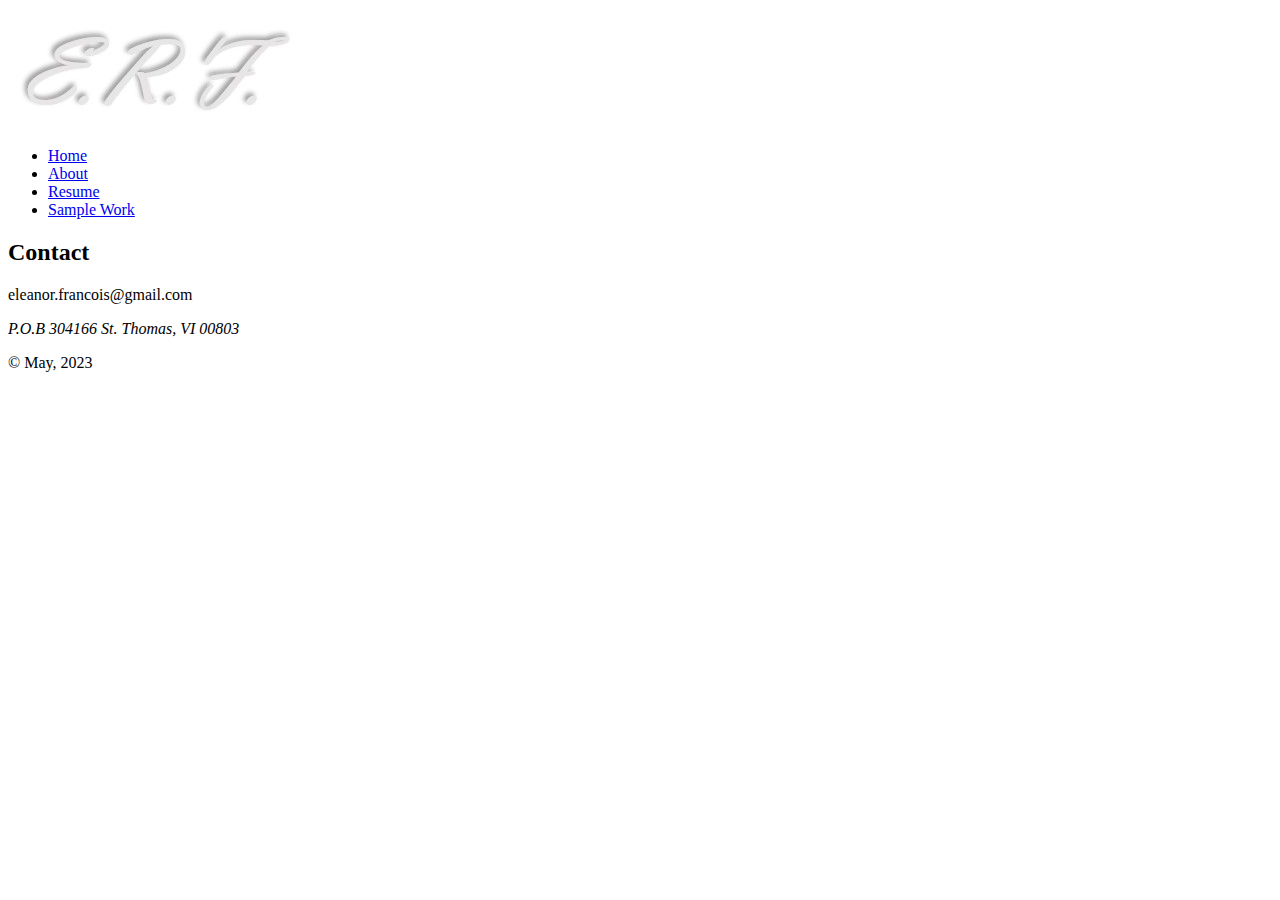
==== about.html @ 51704c14 "web pages" ====
<!DOCTYPE html>
<html lang="en">
<head>
    <meta charset="UTF-8">
    <meta name="viewport" content="width=device-width, initial-scale=1.0">
    <title>Eleanor Rene Francois - Portfolio</title>
</head>
<body>
  <header>
    <nav>
      <img src="images/logo.jpg" alt="Eleanor Francois Logo">
        <ul>
        <li><a href="index.html">Home</a></li>
        <li><a href="about.html">About</a></li>
        <li><a href="resume.html">Resume</a></li>
        <li><a href="sample_work.html">Sample Work</a></li>
        </ul>
    </nav>
   </header>
   <main>
   </main>
    <footer>
        <div>
        <h2>Contact</h2>
        <p>eleanor.francois@gmail.com</p>
        <address>P.O.B 304166 St. Thomas, VI 00803</address>
        </div>
        <div>
        <p>© May, 2023</p>
        </div>
    </footer>
</body>
</html>
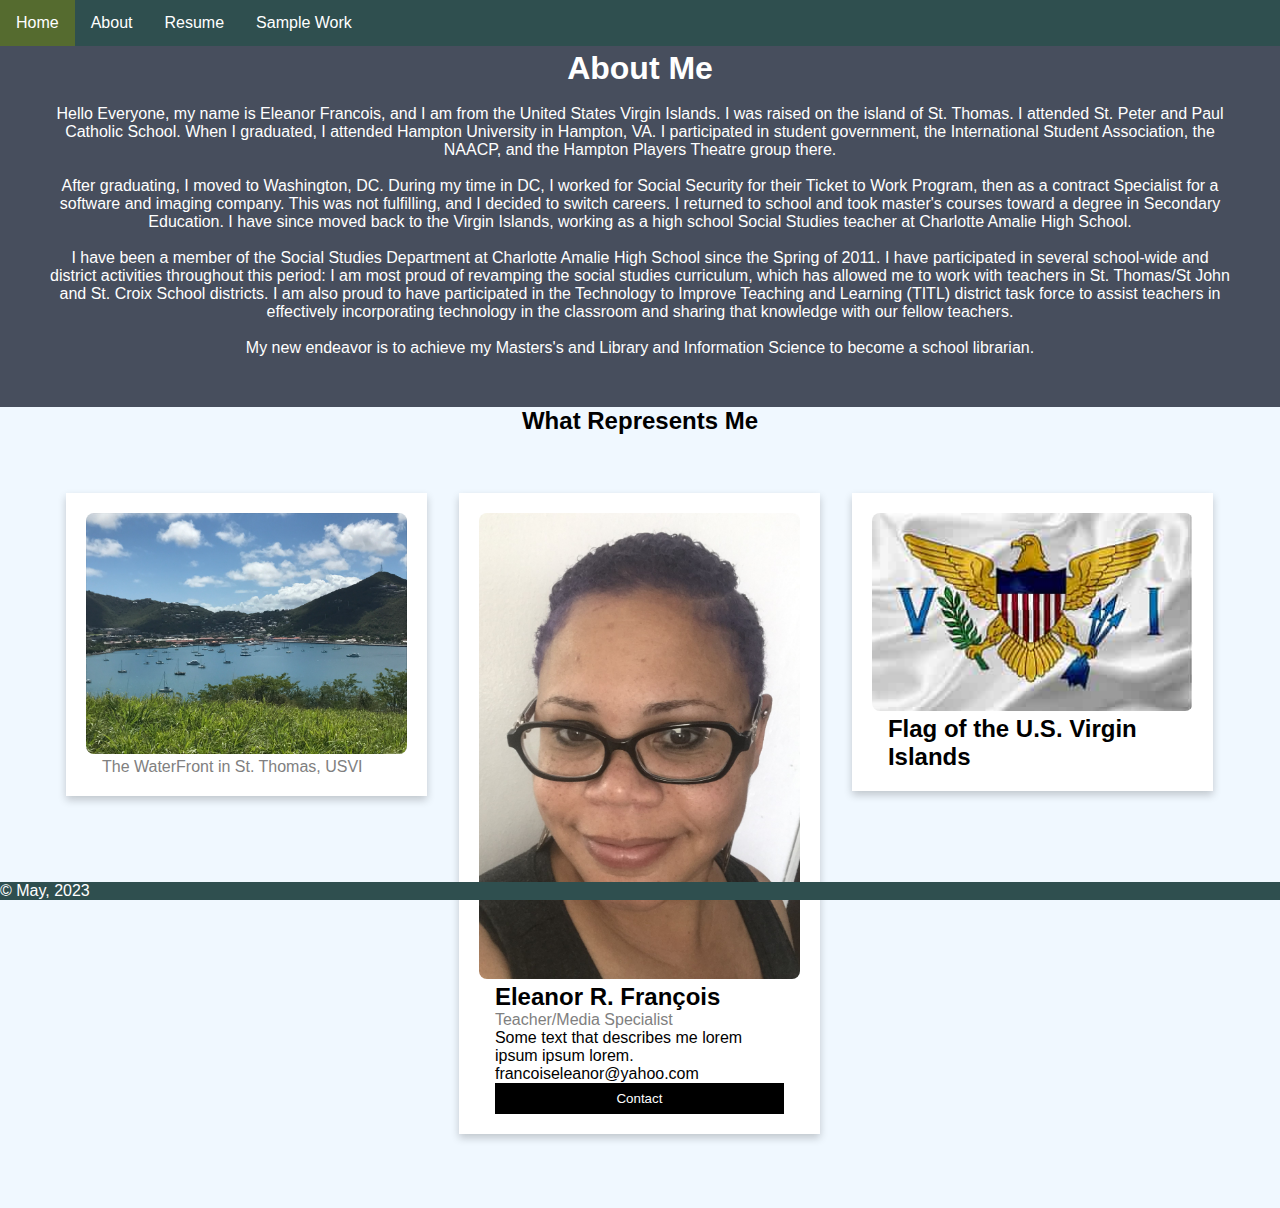
==== commit c4dcaff3: "css style added to html" ====
--- a/about.html
+++ b/about.html
@@ -4,11 +4,11 @@
     <meta charset="UTF-8">
     <meta name="viewport" content="width=device-width, initial-scale=1.0">
     <title>Eleanor Rene Francois - Portfolio</title>
+    <link rel="stylesheet" href="styl.css"/>
 </head>
 <body>
   <header>
     <nav>
-      <img src="images/logo.jpg" alt="Eleanor Francois Logo">
         <ul>
         <li><a href="index.html">Home</a></li>
         <li><a href="about.html">About</a></li>
@@ -18,16 +18,66 @@
     </nav>
    </header>
    <main>
-   </main>
-    <footer>
-        <div>
-        <h2>Contact</h2>
-        <p>eleanor.francois@gmail.com</p>
-        <address>P.O.B 304166 St. Thomas, VI 00803</address>
+    <div class="about-section">
+      <h1>About Me</h1><br>
+      <p>Hello Everyone, my name is Eleanor Francois, and I am from the United States Virgin Islands. I was raised 
+        on the island of St. Thomas. I attended St. Peter and Paul Catholic School. When I graduated, I attended 
+        Hampton University in Hampton, VA. I participated in student government, the International Student Association, 
+        the NAACP, and the Hampton Players Theatre group there. </p><br>
+      <p>After graduating, I moved to Washington, DC. During my time in DC, I worked for Social Security for their Ticket 
+        to Work Program, then as a contract Specialist for a software and imaging company. This was not fulfilling, and 
+        I decided to switch careers. I returned to school and took master's courses toward a degree in Secondary Education.
+         I have since moved back to the Virgin Islands, working as a high school Social Studies teacher at Charlotte Amalie
+         High School.</p><br>
+      <p>I have been a member of the Social Studies Department at Charlotte Amalie High School since the Spring of 2011. 
+        I have participated in several school-wide and district activities throughout this period: I am most proud of 
+        revamping the social studies curriculum, which has allowed me to work with teachers in St. Thomas/St John and 
+        St. Croix School districts. I am also proud to have participated in the  Technology to Improve Teaching and 
+        Learning (TITL) district task force to assist teachers in effectively incorporating technology in the classroom 
+        and sharing that knowledge with our fellow teachers.</p><br>
+      <p>My new endeavor is to achieve my Masters's and Library and Information Science to become a school librarian. </p>
+    </div>
+    
+    <h2 style="text-align:center">What Represents Me</h2>
+    <div class="row">
+      <div class="column">
+        <div class="card">
+          <img src= "images/harbor_stt.JPG" alt="STT Harbor" style="width:100%">
+          <div class="container">
+            <p class="title"> The WaterFront in St. Thomas, USVI </p>
+            </div>
         </div>
-        <div>
-        <p>© May, 2023</p>
+      </div>
+    
+      <div class="column">
+        <div class="card">
+          <img src="images/elpic.jpg" alt="eleanor" style="width:100%">
+          <div class="container">
+            <h2>Eleanor R. François</h2>
+            <p class="title">Teacher/Media Specialist</p>
+            <p>Some text that describes me lorem ipsum ipsum lorem.</p>
+            <p>francoiseleanor@yahoo.com</p>
+            <p><button class="button">Contact</button></p>
+          </div>
         </div>
-    </footer>
-</body>
+      </div>
+    
+      <div class="column">
+        <div class="card">
+          <img src="images/viflag.jpg" alt="VI Flag" style="width:100%">
+          <div class="container">
+            <h2>Flag of the U.S. Virgin Islands</h2>
+            
+          </div>
+        </div>
+      </div>
+    </div> 
+    </main>
+
+   <div class="footer">
+        
+    <p>© May, 2023</p>
+    </div>
+    
+  </body>
 </html>
--- a/styl.css
+++ b/styl.css
@@ -0,0 +1,334 @@
+* {
+	box-sizing: border-box;
+	margin: 0;
+	padding: 0;
+}
+
+body { 
+    background-color: rgb(240, 248, 255);
+    color: black; 
+    font-family: 'Times New Roman', Times, serif;
+}
+
+ul {
+    list-style-type: none;
+    margin: 0;
+    padding: 0;
+    overflow: hidden;
+    background-color: darkslategrey;
+  }
+  
+  li {
+    float: left;
+  }
+  
+  li a {
+    display: block;
+    color: white;
+    text-align: center;
+    padding: 14px 16px;
+    text-decoration: none;
+  }
+  
+  /* Change the link color to #111 (black) on hover */
+  li a:hover {
+    background-color: darkolivegreen;
+  }
+
+  ul {
+    position: fixed;
+    top: 0;
+    width: 100%;
+  }
+
+  div {
+    padding: 50px;
+    
+  }
+  img {
+    border-radius: 8px;
+  }
+  /* Style the header */
+.header {
+ padding: 50px;
+ background-image: url(../images/open_book.png);
+ background-repeat: no-repeat;
+ background-size: cover;
+ color: white;
+ padding: 50px;
+text-align: center;
+} 
+
+.img-container {
+    float: left;overflow: auto;
+    width: 50%; 
+    padding: 5px; 
+  }
+
+  .box {
+    float: right;
+    width: 50%; 
+    padding: 50px; 
+    text-align: center;
+    text-size-adjust: 100px;
+  }
+
+  .clearfix::after {
+    content: "";
+    clear: both;
+    display: table;
+  }
+
+  .column-quote {
+    width: 50%;
+    height: 475px;
+    float: right;
+    padding: 40px;
+    padding-left:10px;
+    padding-right: 10px;
+    padding-bottom:50px;
+    margin:auto;
+    margin-bottom:50px;
+    border: 20px solid darkslategrey;
+  }
+  .quote {
+  font-size:35px;
+  font-weight:bold;
+  line-height: 1;
+  text-align: center;
+  color: darkslategray;
+}
+
+.footer {
+  position: fixed;
+  left: 0;
+  bottom: 0;
+  width: 100%;
+  background-color: darkslategrey;
+  color: white;
+  text-align: none;
+  padding: 0px;
+  }
+/* Responsive layout - when the screen is less than 800px wide, make the two columns stack on top of each other instead of next to each other */
+@media screen and (max-width: 800px) {
+  .img-container, .box {   
+    width: 100%;
+    padding: 0;
+  }
+}
+
+/* Responsive layout - when the screen is less than 400px wide, make the navigation links stack on top of each other instead of next to each other */
+@media screen and (max-width: 400px) {
+  .topnav a {
+    float: none;
+    width: 100%;
+  }
+}
+
+
+/* Create two unequal columns that floats next to each other */
+/* Left column */
+.leftcolumn {   
+  float: left;
+  width: 75%;
+}
+
+/* Right column */
+.rightcolumn {
+  float: right;
+  width: 25%;
+  background-color: #f1f1f1;
+  padding-left: 20px;
+}
+
+/* Add a card effect for articles */
+.card {
+  background-color: white;
+  padding: 20px;
+  margin-top: 20px;
+}
+
+/* Clear floats after the columns */
+.row::after {
+  content: "";
+  display: table;
+  clear: both;
+}
+
+
+/* Responsive layout - when the screen is less than 800px wide, make the two columns stack on top of each other instead of next to each other */
+@media screen and (max-width: 800px) {
+  .leftcolumn, .rightcolumn {   
+    width: 100%;
+    padding: 0;
+  }
+}
+
+/* Responsive layout - when the screen is less than 400px wide, make the navigation links stack on top of each other instead of next to each other */
+@media screen and (max-width: 400px) {
+  .topnav a {
+    float: none;
+    width: 100%;
+  }
+}
+
+
+
+/* Style all font awesome icons */
+.fa {
+  padding: 20px;
+  font-size: 30px;
+  width: 50px;
+  text-align: center;
+  text-decoration: none;
+}
+
+/* Add a hover effect if you want */
+.fa:hover {
+  opacity: 0.7;
+}
+
+.fa-facebook {
+  background: #3B5998;
+  color: white;
+}
+
+.fa-twitter {
+  background: #55ACEE;
+  color: white;
+}
+
+.fa-youtube {
+  background: #bb0000;
+  color: white;
+}
+
+.fa-instagram {
+  background: #125688;
+  color: white;
+}
+
+
+/* Header/logo Title */
+.header1 {
+  padding: 80px;
+  text-align: center;
+  background-image: url(../images/goa.jpg);
+  background-repeat: no-repeat;
+  background-size: cover;
+  color: white;
+}
+
+/* Column container */
+.row1 {  
+  display: -ms-flexbox; /* IE10 */
+  display: flex;
+  -ms-flex-wrap: wrap; /* IE10 */
+  flex-wrap: wrap;
+}
+
+/* Create two unequal columns that sits next to each other */
+/* Sidebar/left column */
+.side1 {
+  -ms-flex: 30%; /* IE10 */
+  flex: 30%;
+  background-color: #f1f1f1;
+  padding: 20px;
+}
+
+/* Main column */
+.main1 {   
+  -ms-flex: 70%; /* IE10 */
+  flex: 70%;
+  background-color: white;
+  padding: 20px;
+}
+
+
+/* Solid border */
+hr.solid {
+  border-top: 3px solid #bbb;
+}
+
+h3 {
+  text-align: center;
+}
+
+
+
+
+body {
+  font-family: Arial, Helvetica, sans-serif;
+  margin: 0;
+}
+
+html {
+  box-sizing: border-box;
+}
+
+*, *:before, *:after {
+  box-sizing: inherit;
+}
+
+.column {
+  float: left;
+  width: 33.3%;
+  margin-bottom: 16px;
+  padding: 0 8px;
+}
+
+.card {
+  box-shadow: 0 4px 8px 0 rgba(0, 0, 0, 0.2);
+  margin: 8px;
+}
+
+.about-section {
+  padding: 50px;
+  text-align: center;
+  background-color: #474e5d;
+  color: white;
+}
+
+.container {
+  padding: 0 16px;
+}
+
+.container::after, .row::after {
+  content: "";
+  clear: both;
+  display: table;
+}
+
+.title {
+  color: grey;
+}
+
+.button {
+  border: none;
+  outline: 0;
+  display: inline-block;
+  padding: 8px;
+  color: white;
+  background-color: #000;
+  text-align: center;
+  cursor: pointer;
+  width: 100%;
+}
+
+.button:hover {
+  background-color: #555;
+}
+
+@media screen and (max-width: 650px) {
+  .column {
+    width: 100%;
+    display: block;
+  }
+}
+
+
+
+
+
+
+
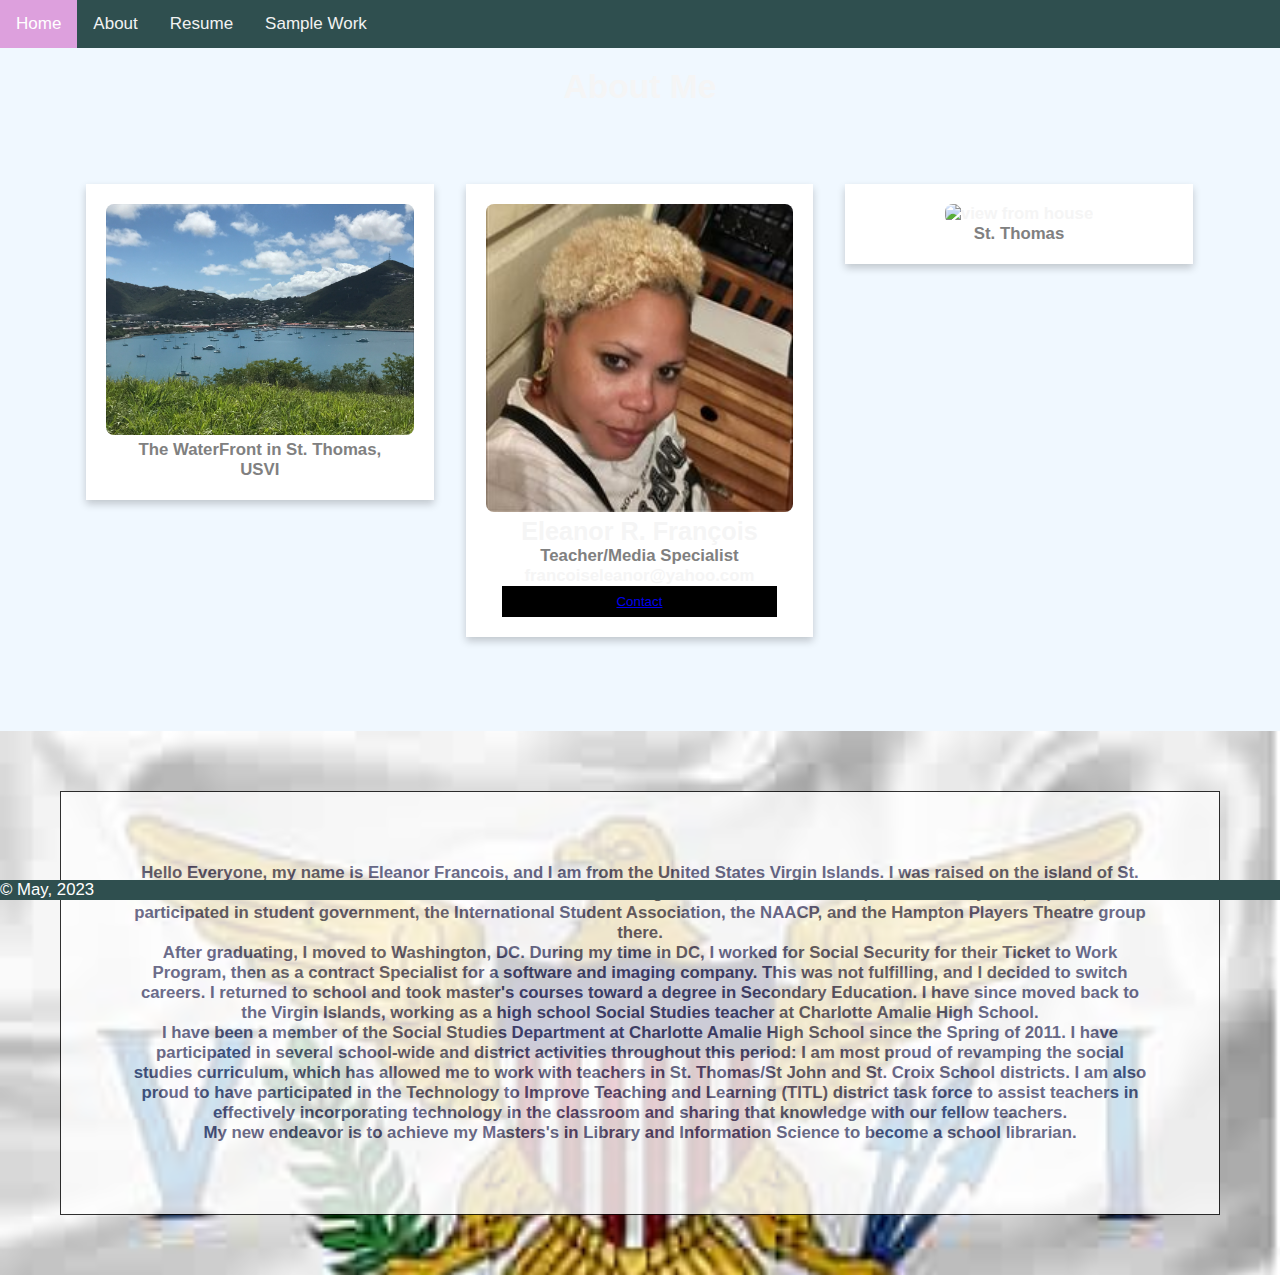
==== commit c7970601: "css changes" ====
--- a/about.html
+++ b/about.html
@@ -8,41 +8,22 @@
 </head>
 <body>
   <header>
-    <nav>
-        <ul>
-        <li><a href="index.html">Home</a></li>
-        <li><a href="about.html">About</a></li>
-        <li><a href="resume.html">Resume</a></li>
-        <li><a href="sample_work.html">Sample Work</a></li>
-        </ul>
-    </nav>
+    <div class="topnav" id="myTopnav">
+        
+      <a href="index.html" class="active">Home</a>
+      <a href="about.html">About</a>
+      <a href="resume.html">Resume</a>
+      <a href="sample_work.html">Sample Work</a>
+      
+  </div>
    </header>
    <main>
     <div class="about-section">
-      <h1>About Me</h1><br>
-      <p>Hello Everyone, my name is Eleanor Francois, and I am from the United States Virgin Islands. I was raised 
-        on the island of St. Thomas. I attended St. Peter and Paul Catholic School. When I graduated, I attended 
-        Hampton University in Hampton, VA. I participated in student government, the International Student Association, 
-        the NAACP, and the Hampton Players Theatre group there. </p><br>
-      <p>After graduating, I moved to Washington, DC. During my time in DC, I worked for Social Security for their Ticket 
-        to Work Program, then as a contract Specialist for a software and imaging company. This was not fulfilling, and 
-        I decided to switch careers. I returned to school and took master's courses toward a degree in Secondary Education.
-         I have since moved back to the Virgin Islands, working as a high school Social Studies teacher at Charlotte Amalie
-         High School.</p><br>
-      <p>I have been a member of the Social Studies Department at Charlotte Amalie High School since the Spring of 2011. 
-        I have participated in several school-wide and district activities throughout this period: I am most proud of 
-        revamping the social studies curriculum, which has allowed me to work with teachers in St. Thomas/St John and 
-        St. Croix School districts. I am also proud to have participated in the  Technology to Improve Teaching and 
-        Learning (TITL) district task force to assist teachers in effectively incorporating technology in the classroom 
-        and sharing that knowledge with our fellow teachers.</p><br>
-      <p>My new endeavor is to achieve my Masters's and Library and Information Science to become a school librarian. </p>
-    </div>
-    
-    <h2 style="text-align:center">What Represents Me</h2>
+      <h1>About Me</h1><br> 
     <div class="row">
       <div class="column">
         <div class="card">
-          <img src= "images/harbor_stt.JPG" alt="STT Harbor" style="width:100%">
+          <img src= "images/harbor_stt.JPG" alt="STT Harbor" class="responsive" style="width:100%">
           <div class="container">
             <p class="title"> The WaterFront in St. Thomas, USVI </p>
             </div>
@@ -51,27 +32,48 @@
     
       <div class="column">
         <div class="card">
-          <img src="images/elpic.jpg" alt="eleanor" style="width:100%">
+          <img src="images/efno.jpg" alt="eleanor" class="responsive" style="width:100%">
           <div class="container">
             <h2>Eleanor R. François</h2>
             <p class="title">Teacher/Media Specialist</p>
-            <p>Some text that describes me lorem ipsum ipsum lorem.</p>
             <p>francoiseleanor@yahoo.com</p>
-            <p><button class="button">Contact</button></p>
+            <p><button class="button"><a href="mailto:francoiseleanor@yahoo.com">Contact</a></button></p>
           </div>
         </div>
       </div>
     
       <div class="column">
         <div class="card">
-          <img src="images/viflag.jpg" alt="VI Flag" style="width:100%">
+          <img src="images/southview.png" alt="view from house" class="responsive" style="width:100%">
           <div class="container">
-            <h2>Flag of the U.S. Virgin Islands</h2>
+            <p class="title">St. Thomas </p>
             
           </div>
         </div>
       </div>
     </div> 
+  </div>
+    <div class="about-section-1">
+      <div class="transbox">
+      
+      <p>Hello Everyone, my name is Eleanor Francois, and I am from the United States Virgin Islands. I was raised 
+        on the island of St. Thomas. I attended St. Peter and Paul Catholic School. When I graduated, I attended 
+        Hampton University in Hampton, VA. I participated in student government, the International Student Association, 
+        the NAACP, and the Hampton Players Theatre group there.<br>
+      After graduating, I moved to Washington, DC. During my time in DC, I worked for Social Security for their Ticket 
+        to Work Program, then as a contract Specialist for a software and imaging company. This was not fulfilling, and 
+        I decided to switch careers. I returned to school and took master's courses toward a degree in Secondary Education.
+         I have since moved back to the Virgin Islands, working as a high school Social Studies teacher at Charlotte Amalie
+         High School.<br>
+      I have been a member of the Social Studies Department at Charlotte Amalie High School since the Spring of 2011. 
+        I have participated in several school-wide and district activities throughout this period: I am most proud of 
+        revamping the social studies curriculum, which has allowed me to work with teachers in St. Thomas/St John and 
+        St. Croix School districts. I am also proud to have participated in the  Technology to Improve Teaching and 
+        Learning (TITL) district task force to assist teachers in effectively incorporating technology in the classroom 
+        and sharing that knowledge with our fellow teachers.<br>
+      My new endeavor is to achieve my Masters's in Library and Information Science to become a school librarian. </p>
+    </div>
+    </div>
     </main>
 
    <div class="footer">
--- a/styl.css
+++ b/styl.css
@@ -4,11 +4,16 @@
 	padding: 0;
 }
 
+html {
+  font-size: calc(60% + 0.8vmin);
+}
+
 body { 
     background-color: rgb(240, 248, 255);
     color: black; 
     font-family: 'Times New Roman', Times, serif;
 }
+
 
 ul {
     list-style-type: none;
@@ -48,18 +53,9 @@
   img {
     border-radius: 8px;
   }
-  /* Style the header */
-.header {
- padding: 50px;
- background-image: url(../images/open_book.png);
- background-repeat: no-repeat;
- background-size: cover;
- color: white;
- padding: 50px;
-text-align: center;
-} 
-
-.img-container {
+
+  
+  .img-container {
     float: left;overflow: auto;
     width: 50%; 
     padding: 5px; 
@@ -92,11 +88,19 @@
     border: 20px solid darkslategrey;
   }
   .quote {
-  font-size:35px;
+  font-size:3vw;
+  font-family: Cambria, Cochin, Georgia, Times, 'Times New Roman', serif;
+  font-style: italic;
   font-weight:bold;
   line-height: 1;
   text-align: center;
-  color: darkslategray;
+  color: rebeccapurple;
+
+}
+
+.responsive {
+  max-width: 100%;
+  height: auto;
 }
 
 .footer {
@@ -283,10 +287,42 @@
 }
 
 .about-section {
+  padding: 20px;
+  text-align: center;
+  font-weight: bold;
+  background-image: url(../images/southview.png);
+  background-repeat: no-repeat;
+  background-size:cover;
+  overflow: auto; 
+  color: whitesmoke;
+}
+.about-section-1 {
   padding: 50px;
   text-align: center;
-  background-color: #474e5d;
-  color: white;
+  font-weight: bold;
+  background-image: url(../images/viflag.jpg);
+  background-repeat: no-repeat;
+  background-size:cover;
+  overflow: auto; 
+  color: whitesmoke;
+}
+
+div.transbox {
+  margin: 10px;
+  background-color: #ffffff;
+  border: 1px solid black;
+  opacity: 0.8;
+}
+
+div.transbox h1 {
+  margin: 2%;
+  font-weight: bold;
+  color: darkslategrey;
+}
+div.transbox p {
+  margin: 2%;
+  font-weight: bold;
+  color: rgb(75, 75, 112);
 }
 
 .container {
@@ -327,8 +363,54 @@
 }
 
 
-
-
-
-
-
+/* background to the top navigation */
+.topnav {
+  left: 0;
+  bottom: 0;
+  width: 100%;
+  background-color: darkslategray;
+  overflow: hidden;
+  padding: 0%;
+}
+
+/*  links inside the navigation bar */
+.topnav a {
+  float: left;
+  display: block;
+  color: #f2f2f2;
+  text-align: center;
+  padding: 14px 16px;
+  text-decoration: none;
+  font-size: 17px;
+}
+
+/* Change the color of links on hover */
+.topnav a:hover {
+  background-color: #ddd;
+  color: #3B5998;
+}
+
+/* Active class to highlight the current page */
+.topnav a.active {
+  background-color: plum;
+  color: white;
+}
+
+/* Hide the link that should open and close the topnav on small screens */
+.topnav .icon {
+  display: none;
+}
+
+
+/* Add responsiveness - will automatically display the navbar vertically instead
+ of horizontally on screens less than 500 pixels */
+@media screen and (max-width: 500px) {
+  .topnav a {
+    float: none;
+    display: block;
+  }
+}
+
+
+
+
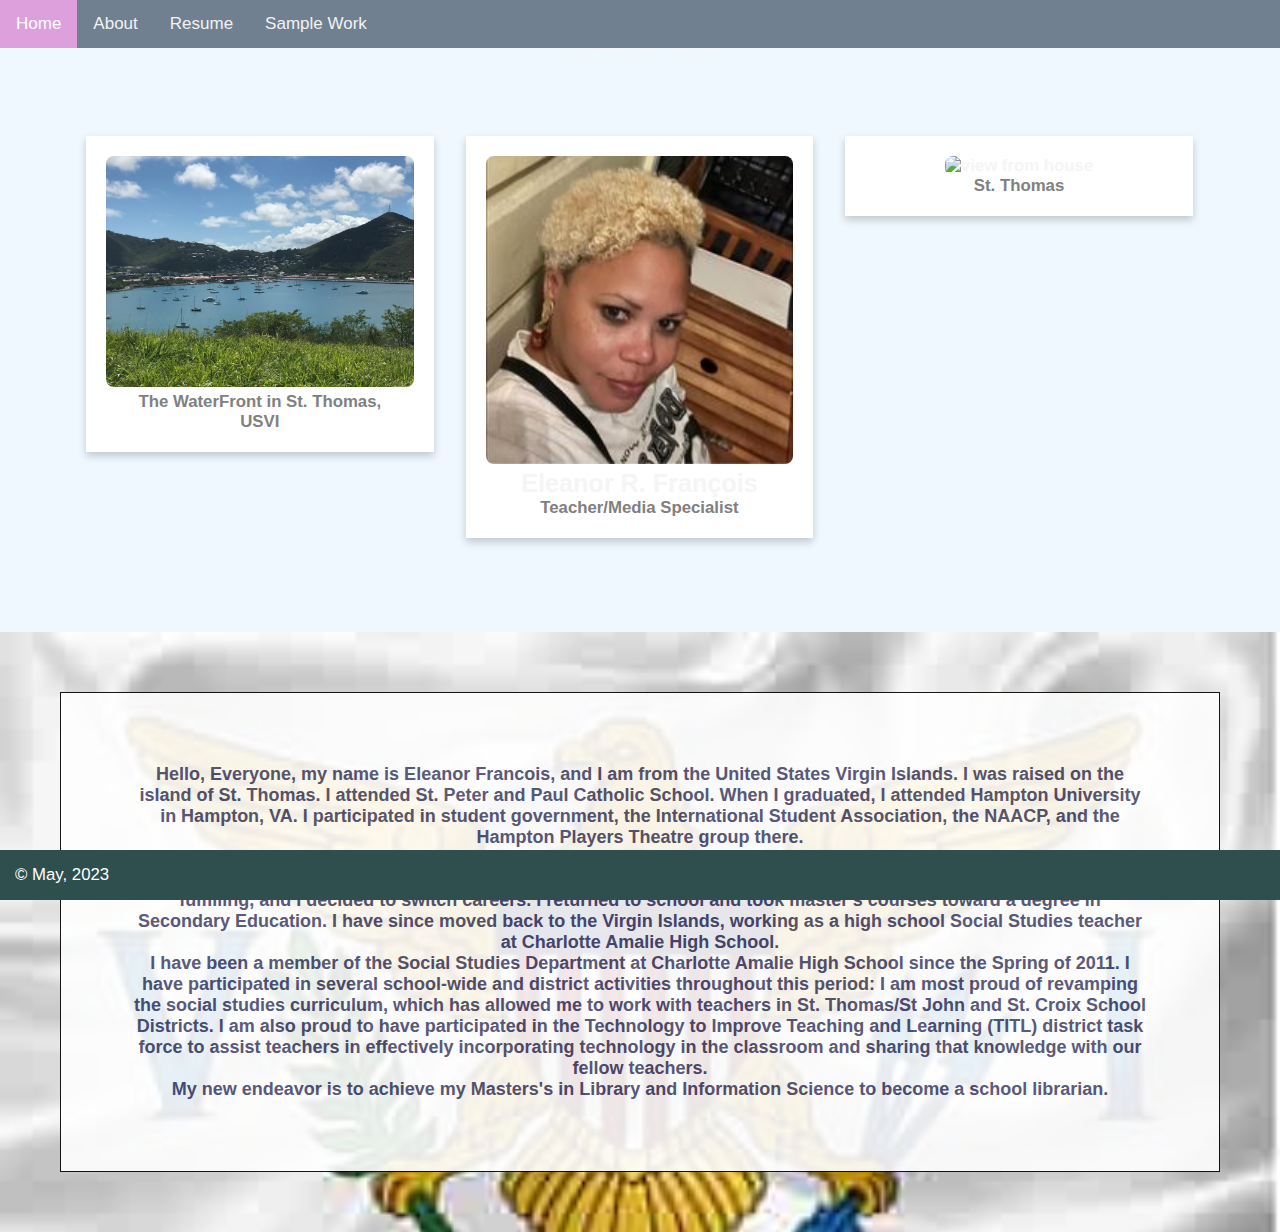
==== commit 3a768b4a: "added form validation to sample work page" ====
--- a/about.html
+++ b/about.html
@@ -36,8 +36,6 @@
           <div class="container">
             <h2>Eleanor R. François</h2>
             <p class="title">Teacher/Media Specialist</p>
-            <p>francoiseleanor@yahoo.com</p>
-            <p><button class="button"><a href="mailto:francoiseleanor@yahoo.com">Contact</a></button></p>
           </div>
         </div>
       </div>
@@ -56,22 +54,25 @@
     <div class="about-section-1">
       <div class="transbox">
       
-      <p>Hello Everyone, my name is Eleanor Francois, and I am from the United States Virgin Islands. I was raised 
-        on the island of St. Thomas. I attended St. Peter and Paul Catholic School. When I graduated, I attended 
-        Hampton University in Hampton, VA. I participated in student government, the International Student Association, 
-        the NAACP, and the Hampton Players Theatre group there.<br>
-      After graduating, I moved to Washington, DC. During my time in DC, I worked for Social Security for their Ticket 
-        to Work Program, then as a contract Specialist for a software and imaging company. This was not fulfilling, and 
-        I decided to switch careers. I returned to school and took master's courses toward a degree in Secondary Education.
-         I have since moved back to the Virgin Islands, working as a high school Social Studies teacher at Charlotte Amalie
-         High School.<br>
-      I have been a member of the Social Studies Department at Charlotte Amalie High School since the Spring of 2011. 
-        I have participated in several school-wide and district activities throughout this period: I am most proud of 
-        revamping the social studies curriculum, which has allowed me to work with teachers in St. Thomas/St John and 
-        St. Croix School districts. I am also proud to have participated in the  Technology to Improve Teaching and 
-        Learning (TITL) district task force to assist teachers in effectively incorporating technology in the classroom 
-        and sharing that knowledge with our fellow teachers.<br>
-      My new endeavor is to achieve my Masters's in Library and Information Science to become a school librarian. </p>
+      <p>Hello, Everyone, my name is Eleanor Francois, and I am from the United States Virgin Islands. I was raised on 
+        the island of St. Thomas. I attended St. Peter and Paul Catholic School. When I graduated, I attended Hampton 
+        University in Hampton, VA. I participated in student government, the International Student Association, the NAACP,
+        and the Hampton Players Theatre group there.<br>
+        
+        After graduating, I moved to Washington, DC. During my time in DC, I worked for Social Security for their Ticket 
+        to Work Program, then as a contract Specialist for a software and imaging company. Working in these positions was 
+        not fulfilling, and I decided to switch careers. I returned to school and took master's courses toward a degree in
+         Secondary Education. I have since moved back to the Virgin Islands, working as a high school Social Studies 
+         teacher at Charlotte Amalie High School.<br>
+        
+         I have been a member of the Social Studies Department at Charlotte Amalie High School since the Spring of 2011. 
+         I have participated in several school-wide and district activities throughout this period: I am most proud of 
+         revamping the social studies curriculum, which has allowed me to work with teachers in St. Thomas/St John and 
+         St. Croix School Districts. I am also proud to have participated in the  Technology to Improve Teaching and 
+         Learning (TITL) district task force to assist teachers in effectively incorporating technology in the classroom 
+         and sharing that knowledge with our fellow teachers.<br>
+      
+         My new endeavor is to achieve my Masters's in Library and Information Science to become a school librarian. </p>
     </div>
     </div>
     </main>
--- a/styl.css
+++ b/styl.css
@@ -12,7 +12,7 @@
     background-color: rgb(240, 248, 255);
     color: black; 
     font-family: 'Times New Roman', Times, serif;
-}
+  }
 
 
 ul {
@@ -103,6 +103,8 @@
   height: auto;
 }
 
+
+
 .footer {
   position: fixed;
   left: 0;
@@ -111,8 +113,9 @@
   background-color: darkslategrey;
   color: white;
   text-align: none;
-  padding: 0px;
-  }
+  padding: 15px;
+  }
+
 /* Responsive layout - when the screen is less than 800px wide, make the two columns stack on top of each other instead of next to each other */
 @media screen and (max-width: 800px) {
   .img-container, .box {   
@@ -134,15 +137,15 @@
 /* Left column */
 .leftcolumn {   
   float: left;
-  width: 75%;
+  width: 70%;
 }
 
 /* Right column */
 .rightcolumn {
   float: right;
-  width: 25%;
+  width: 30%;
   background-color: #f1f1f1;
-  padding-left: 20px;
+  padding-left: 30px;
 }
 
 /* Add a card effect for articles */
@@ -175,7 +178,6 @@
     width: 100%;
   }
 }
-
 
 
 /* Style all font awesome icons */
@@ -300,6 +302,7 @@
   padding: 50px;
   text-align: center;
   font-weight: bold;
+  font-size: large;
   background-image: url(../images/viflag.jpg);
   background-repeat: no-repeat;
   background-size:cover;
@@ -311,7 +314,7 @@
   margin: 10px;
   background-color: #ffffff;
   border: 1px solid black;
-  opacity: 0.8;
+  opacity: 0.9;
 }
 
 div.transbox h1 {
@@ -365,11 +368,11 @@
 
 /* background to the top navigation */
 .topnav {
-  left: 0;
-  bottom: 0;
-  width: 100%;
-  background-color: darkslategray;
+  background-color: slategray;
   overflow: hidden;
+  position: fixed;
+  top: 0;
+  width: 100%; 
   padding: 0%;
 }
 
@@ -412,5 +415,65 @@
 }
 
 
-
-
+/* Style inputs with type="text", select elements and textareas */
+input[type=text], select, textarea {
+  width: 100%; /* Full width */
+  padding: 12px; /* Some padding */ 
+  border: 1px solid #ccc; /* Gray border */
+  border-radius: 4px; /* Rounded borders */
+  box-sizing: border-box; /* Make sure that padding and width stays in place */
+  margin-top: 6px; /* Add a top margin */
+  margin-bottom: 16px; /* Bottom margin */
+  resize: vertical /* Allow the user to vertically resize the textarea (not horizontally) */
+}
+
+/* Style inputs with type="email", select elements and textareas */
+input[type=email], select, textarea {
+  width: 100%; /* Full width */
+  padding: 12px; /* Some padding */ 
+  border: 1px solid #ccc; /* Gray border */
+  border-radius: 4px; /* Rounded borders */
+  box-sizing: border-box; /* Make sure that padding and width stays in place */
+  margin-top: 6px; /* Add a top margin */
+  margin-bottom: 16px; /* Bottom margin */
+  resize: vertical /* Allow the user to vertically resize the textarea (not horizontally) */
+}
+
+/* Style the submit button with a specific background color etc */
+input[type=submit] {
+  background-color: plum;
+  color: white;
+  padding: 12px 20px;
+  width: 100%;
+  font-weight: 700;
+  text-transform: capitalize;
+  border: none;
+  border-radius: 4px;
+  cursor: pointer;
+}
+
+
+/* When moving the mouse over the submit button, add a darker green color */
+input[type=submit]:hover {
+  background-color: slategrey;
+}
+
+.error {
+  border-color: #bb0000;
+}
+
+.error-message {
+  border-color: #bb0000;
+  margin: -1em 0 1.5em;
+}
+
+
+/* Add a background color and some padding around the form */
+.container-2 {
+  border-radius: 5px;
+  background-color: #f2f2f2;
+  padding: 20px;
+}
+
+
+
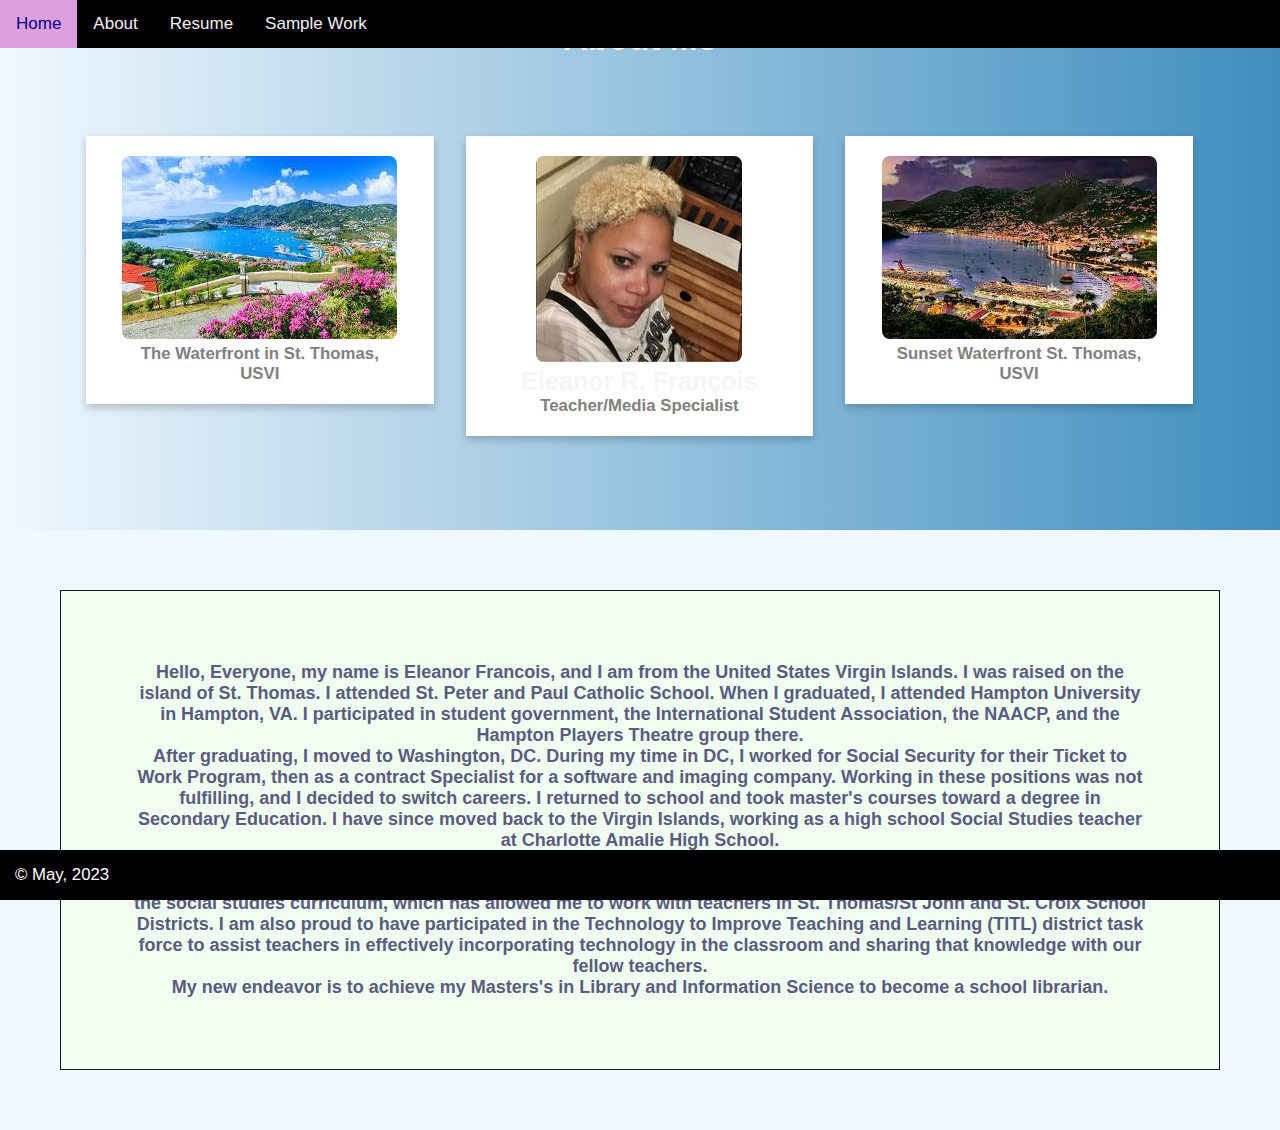
==== commit 136e61b7: "Audit" ====
--- a/about.html
+++ b/about.html
@@ -23,16 +23,16 @@
     <div class="row">
       <div class="column">
         <div class="card">
-          <img src= "images/harbor_stt.JPG" alt="STT Harbor" class="responsive" style="width:100%">
+          <img src= "images/sttharborday.jpg" alt="STT Harbor" class="responsive" style="width: auto;">
           <div class="container">
-            <p class="title"> The WaterFront in St. Thomas, USVI </p>
+            <p class="title"> The Waterfront in St. Thomas, USVI </p>
             </div>
         </div>
       </div>
     
       <div class="column">
         <div class="card">
-          <img src="images/efno.jpg" alt="eleanor" class="responsive" style="width:100%">
+          <img src="images/efno.jpg" alt="eleanor" class="responsive" style="width:auto">
           <div class="container">
             <h2>Eleanor R. François</h2>
             <p class="title">Teacher/Media Specialist</p>
@@ -42,9 +42,9 @@
     
       <div class="column">
         <div class="card">
-          <img src="images/southview.png" alt="view from house" class="responsive" style="width:100%">
+          <img src="images/sttharbor.jpg" alt="view from house" class="responsive" style="width:auto">
           <div class="container">
-            <p class="title">St. Thomas </p>
+            <p class="title">Sunset  Waterfront St. Thomas, USVI </p>
             
           </div>
         </div>
--- a/styl.css
+++ b/styl.css
@@ -53,6 +53,7 @@
   img {
     border-radius: 8px;
   }
+
 
   
   .img-container {
@@ -98,6 +99,15 @@
 
 }
 
+/* Responsive layout - when the screen is less than 800px wide, make the two columns stack on top of each other instead of next to each other */
+@media screen and (max-width: 800px) {
+  .quote, .box {   
+    width: 100%;
+    padding: 0;
+  }
+}
+
+
 .responsive {
   max-width: 100%;
   height: auto;
@@ -110,7 +120,7 @@
   left: 0;
   bottom: 0;
   width: 100%;
-  background-color: darkslategrey;
+  background-color: black;
   color: white;
   text-align: none;
   padding: 15px;
@@ -257,7 +267,12 @@
 }
 
 h3 {
-  text-align: center;
+  text-align: left;
+}
+.header3 {
+  text-align: center;
+  font-weight: bold;
+
 }
 
 
@@ -292,9 +307,7 @@
   padding: 20px;
   text-align: center;
   font-weight: bold;
-  background-image: url(../images/southview.png);
-  background-repeat: no-repeat;
-  background-size:cover;
+  background-image: linear-gradient(to right, rgba(263,55,60,0), rgba(63,142,191,11));
   overflow: auto; 
   color: whitesmoke;
 }
@@ -303,16 +316,13 @@
   text-align: center;
   font-weight: bold;
   font-size: large;
-  background-image: url(../images/viflag.jpg);
-  background-repeat: no-repeat;
-  background-size:cover;
   overflow: auto; 
   color: whitesmoke;
 }
 
 div.transbox {
   margin: 10px;
-  background-color: #ffffff;
+  background-color: honeydew;
   border: 1px solid black;
   opacity: 0.9;
 }
@@ -368,7 +378,7 @@
 
 /* background to the top navigation */
 .topnav {
-  background-color: slategray;
+  background-color: black;
   overflow: hidden;
   position: fixed;
   top: 0;
@@ -383,6 +393,7 @@
   color: #f2f2f2;
   text-align: center;
   padding: 14px 16px;
+  text-transform: capitalize;
   text-decoration: none;
   font-size: 17px;
 }
@@ -396,7 +407,7 @@
 /* Active class to highlight the current page */
 .topnav a.active {
   background-color: plum;
-  color: white;
+  color: darkblue;
 }
 
 /* Hide the link that should open and close the topnav on small screens */
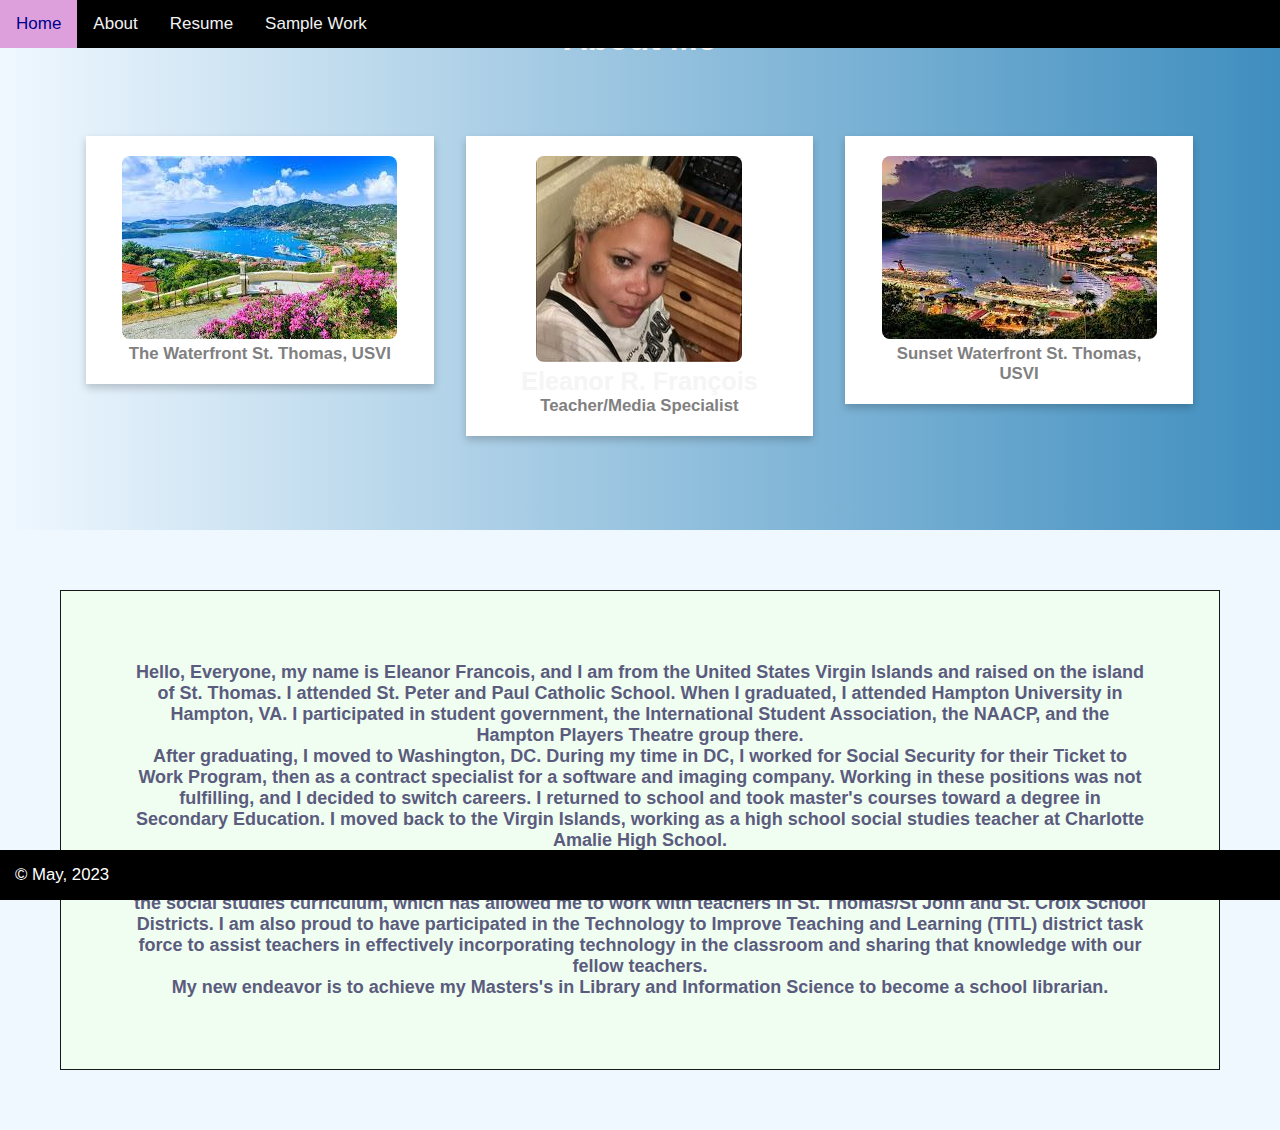
==== commit ce0f02c7: "Final changes made to project" ====
--- a/about.html
+++ b/about.html
@@ -25,7 +25,7 @@
         <div class="card">
           <img src= "images/sttharborday.jpg" alt="STT Harbor" class="responsive" style="width: auto;">
           <div class="container">
-            <p class="title"> The Waterfront in St. Thomas, USVI </p>
+            <p class="title"> The Waterfront  St. Thomas, USVI </p>
             </div>
         </div>
       </div>
@@ -44,7 +44,7 @@
         <div class="card">
           <img src="images/sttharbor.jpg" alt="view from house" class="responsive" style="width:auto">
           <div class="container">
-            <p class="title">Sunset  Waterfront St. Thomas, USVI </p>
+            <p class="title">Sunset Waterfront St. Thomas, USVI </p>
             
           </div>
         </div>
@@ -53,24 +53,23 @@
   </div>
     <div class="about-section-1">
       <div class="transbox">
-      
-      <p>Hello, Everyone, my name is Eleanor Francois, and I am from the United States Virgin Islands. I was raised on 
-        the island of St. Thomas. I attended St. Peter and Paul Catholic School. When I graduated, I attended Hampton 
-        University in Hampton, VA. I participated in student government, the International Student Association, the NAACP,
-        and the Hampton Players Theatre group there.<br>
+     
+      <p>Hello, Everyone, my name is Eleanor Francois, and I am from the United States Virgin Islands and raised on the 
+        island of St. Thomas. I attended St. Peter and Paul Catholic School. When I graduated, I attended Hampton University
+        in Hampton, VA. I participated in student government, the International Student Association, the NAACP, and the 
+        Hampton Players Theatre group there.<br>
         
-        After graduating, I moved to Washington, DC. During my time in DC, I worked for Social Security for their Ticket 
-        to Work Program, then as a contract Specialist for a software and imaging company. Working in these positions was 
-        not fulfilling, and I decided to switch careers. I returned to school and took master's courses toward a degree in
-         Secondary Education. I have since moved back to the Virgin Islands, working as a high school Social Studies 
-         teacher at Charlotte Amalie High School.<br>
+        After graduating, I moved to Washington, DC. During my time in DC, I worked for Social Security for their Ticket to 
+        Work Program, then as a contract specialist for a software and imaging company. Working in these positions was not 
+        fulfilling, and I decided to switch careers. I returned to school and took master's courses toward a degree in 
+        Secondary Education. I moved back to the Virgin Islands, working as a high school social studies teacher at Charlotte Amalie High School.<br>
         
-         I have been a member of the Social Studies Department at Charlotte Amalie High School since the Spring of 2011. 
-         I have participated in several school-wide and district activities throughout this period: I am most proud of 
-         revamping the social studies curriculum, which has allowed me to work with teachers in St. Thomas/St John and 
-         St. Croix School Districts. I am also proud to have participated in the  Technology to Improve Teaching and 
-         Learning (TITL) district task force to assist teachers in effectively incorporating technology in the classroom 
-         and sharing that knowledge with our fellow teachers.<br>
+        I have been a member of the Social Studies Department at Charlotte Amalie High School since the Spring of 2011. 
+        I have participated in several school-wide and district activities throughout this period: I am most proud of 
+        revamping the social studies curriculum, which has allowed me to work with teachers in St. Thomas/St John and  St. 
+        Croix School Districts. I am also proud to have participated in the  Technology to Improve Teaching and Learning (TITL) district task force to assist 
+        teachers in effectively incorporating technology in the classroom and sharing that knowledge with our fellow teachers.
+        <br>
       
          My new endeavor is to achieve my Masters's in Library and Information Science to become a school librarian. </p>
     </div>
--- a/styl.css
+++ b/styl.css
@@ -14,37 +14,11 @@
     font-family: 'Times New Roman', Times, serif;
   }
 
-
 ul {
-    list-style-type: none;
-    margin: 0;
-    padding: 0;
-    overflow: hidden;
-    background-color: darkslategrey;
-  }
-  
-  li {
-    float: left;
-  }
-  
-  li a {
-    display: block;
-    color: white;
-    text-align: center;
-    padding: 14px 16px;
-    text-decoration: none;
-  }
-  
-  /* Change the link color to #111 (black) on hover */
-  li a:hover {
-    background-color: darkolivegreen;
-  }
-
-  ul {
-    position: fixed;
-    top: 0;
-    width: 100%;
-  }
+  list-style-type: square;
+  margin: 0;
+  padding: 0;
+}
 
   div {
     padding: 50px;
